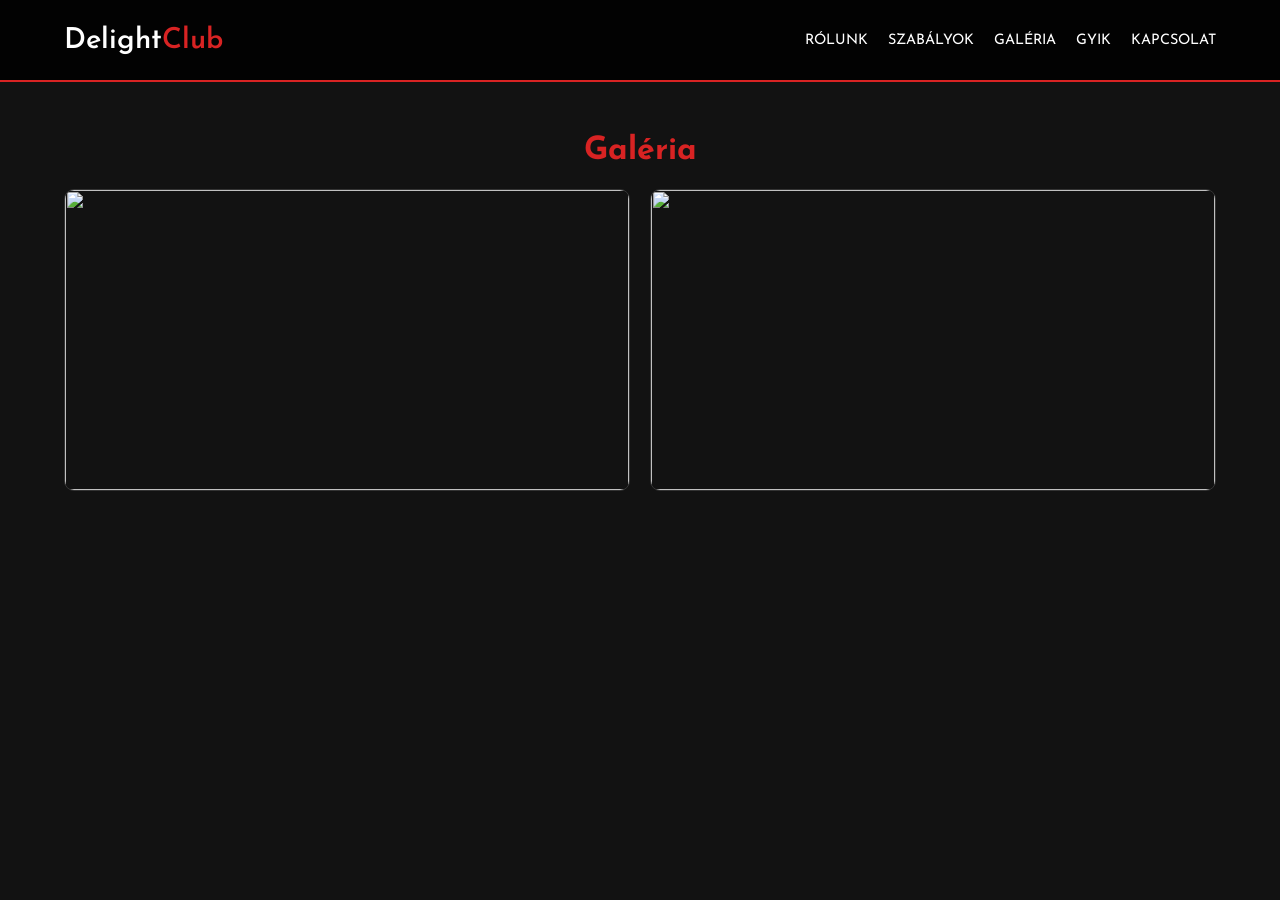
==== galeria.html @ 9c48e2ae "Update galeria.html" ====
<!DOCTYPE html>
<html lang="hu">
<head>
    <meta charset="UTF-8">
    <meta name="viewport" content="width=device-width, initial-scale=1.0">
    <title>Galéria - DelightClub</title>
    <link href="https://fonts.googleapis.com/css2?family=Josefin+Sans:wght@300;400;600&display=swap" rel="stylesheet">
    <style>
        :root { --main-red: #d82323; --bg-dark: #121212; }
        body { font-family: 'Josefin Sans', sans-serif; background-color: var(--bg-dark); color: white; margin: 0; }
        nav { background: rgba(0,0,0,0.9); padding: 1rem 5%; display: flex; justify-content: space-between; align-items: center; border-bottom: 2px solid var(--main-red); }
        .logo { font-size: 1.8rem; text-decoration: none; color: white; font-weight: 600; }
        .logo span { color: var(--main-red); }
        .nav-links { list-style: none; display: flex; gap: 20px; padding: 0; }
        .nav-links a { color: white; text-decoration: none; text-transform: uppercase; font-size: 0.9rem; }
        .container { padding: 2rem 5%; }
        .gallery-grid { display: grid; grid-template-columns: repeat(auto-fit, minmax(300px, 1fr)); gap: 20px; }
        .gallery-item { height: 300px; border-radius: 10px; overflow: hidden; cursor: pointer; border: 1px solid #333; }
        .gallery-item img { width: 100%; height: 100%; object-fit: cover; transition: 0.4s; }
        .gallery-item:hover img { transform: scale(1.05); }
        .lightbox { display: none; position: fixed; top: 0; left: 0; width: 100%; height: 100%; background: rgba(0,0,0,0.9); z-index: 2000; justify-content: center; align-items: center; }
        .lightbox img { max-width: 90%; max-height: 80%; border: 2px solid var(--main-red); }
    </style>
</head>
<body>
    <nav>
        <a href="index.html" class="logo">Delight<span>Club</span></a>
        <ul class="nav-links">
            <li><a href="index.html">Rólunk</a></li>
            <li><a href="szabalyok.html">Szabályok</a></li>
            <li><a href="galeria.html">Galéria</a></li>
            <li><a href="gyik.html">GYIK</a></li>
            <li><a href="kapcsolat.html">Kapcsolat</a></li>
        </ul>
    </nav>
    <div class="container">
        <h1 style="text-align: center; color: var(--main-red);">Galéria</h1>
        <div class="gallery-grid">
            <div class="gallery-item"><img src="https://duyn491kcolsw.cloudfront.net/files/27/276/276r7e.jpg?ph=81de119f28"></div>
            <div class="gallery-item"><img src="https://duyn491kcolsw.cloudfront.net/files/27/276/450/276r7e.jpg?ph=81de119f28"></div>
        </div>
    </div>
    <div id="lb" class="lightbox" onclick="this.style.display='none'"><img id="lb-img"></div>
    <script>
        document.querySelectorAll('.gallery-item img').forEach(img => {
            img.onclick = (e) => {
                e.stopPropagation();
                document.getElementById('lb').style.display='flex';
                document.getElementById('lb-img').src = img.src;
            }
        });
    </script>
</body>
</html>
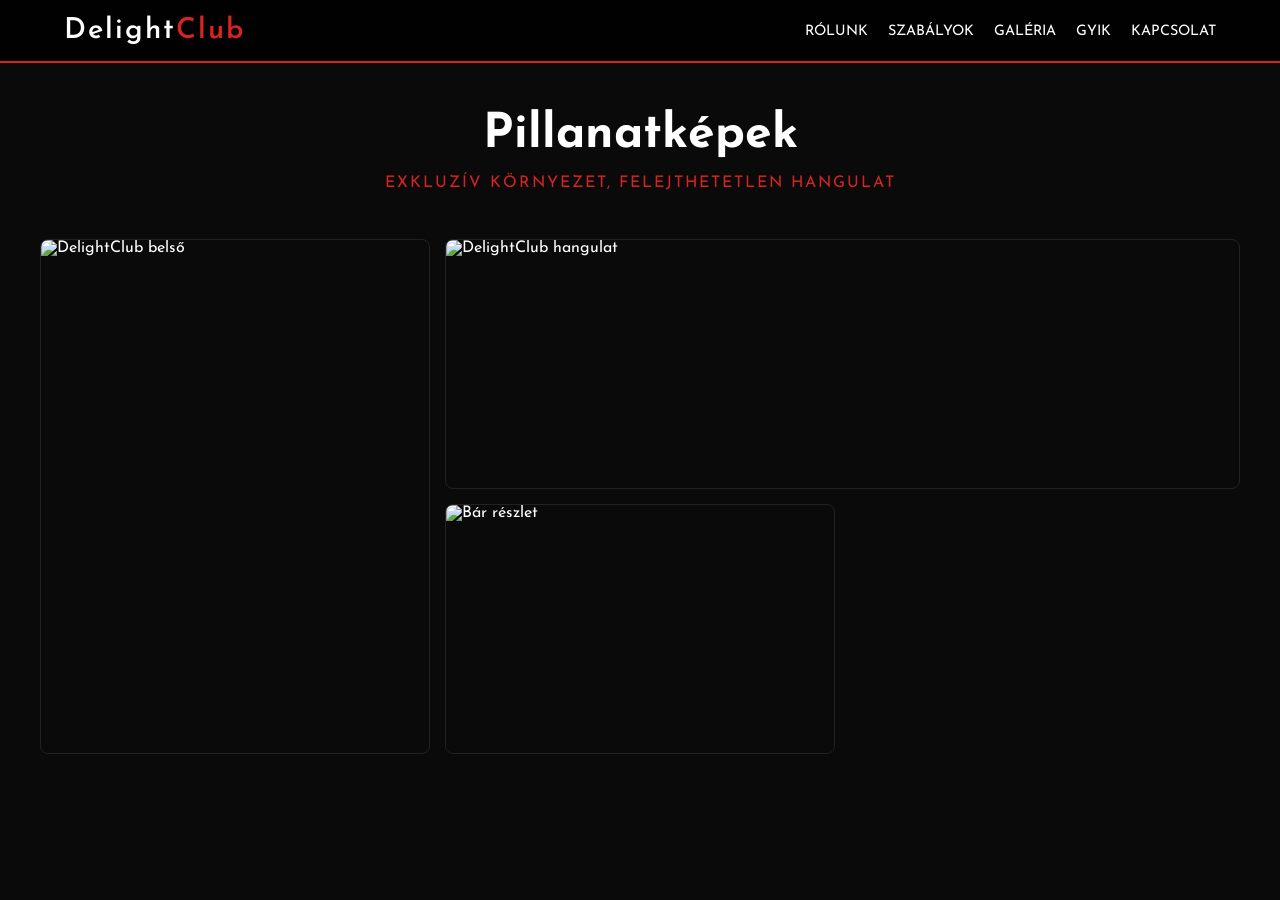
==== commit 704cecb8: "Update galeria.html" ====
--- a/galeria.html
+++ b/galeria.html
@@ -6,23 +6,119 @@
     <title>Galéria - DelightClub</title>
     <link href="https://fonts.googleapis.com/css2?family=Josefin+Sans:wght@300;400;600&display=swap" rel="stylesheet">
     <style>
-        :root { --main-red: #d82323; --bg-dark: #121212; }
-        body { font-family: 'Josefin Sans', sans-serif; background-color: var(--bg-dark); color: white; margin: 0; }
-        nav { background: rgba(0,0,0,0.9); padding: 1rem 5%; display: flex; justify-content: space-between; align-items: center; border-bottom: 2px solid var(--main-red); }
-        .logo { font-size: 1.8rem; text-decoration: none; color: white; font-weight: 600; }
+        :root { 
+            --main-red: #d82323; 
+            --bg-dark: #0a0a0a; 
+            --card-bg: #161616; 
+        }
+
+        body { 
+            font-family: 'Josefin Sans', sans-serif; 
+            background-color: var(--bg-dark); 
+            color: white; 
+            margin: 0; 
+            overflow-x: hidden;
+        }
+
+        /* --- NAVIGÁCIÓ (Egységesített) --- */
+        nav { 
+            background: rgba(0,0,0,0.95); 
+            padding: 1rem 5%; 
+            display: flex; 
+            justify-content: space-between; 
+            align-items: center; 
+            border-bottom: 2px solid var(--main-red); 
+            position: sticky;
+            top: 0;
+            z-index: 1000;
+        }
+        .logo { font-size: 1.8rem; text-decoration: none; color: white; font-weight: 600; letter-spacing: 2px; }
         .logo span { color: var(--main-red); }
-        .nav-links { list-style: none; display: flex; gap: 20px; padding: 0; }
-        .nav-links a { color: white; text-decoration: none; text-transform: uppercase; font-size: 0.9rem; }
-        .container { padding: 2rem 5%; }
-        .gallery-grid { display: grid; grid-template-columns: repeat(auto-fit, minmax(300px, 1fr)); gap: 20px; }
-        .gallery-item { height: 300px; border-radius: 10px; overflow: hidden; cursor: pointer; border: 1px solid #333; }
-        .gallery-item img { width: 100%; height: 100%; object-fit: cover; transition: 0.4s; }
-        .gallery-item:hover img { transform: scale(1.05); }
-        .lightbox { display: none; position: fixed; top: 0; left: 0; width: 100%; height: 100%; background: rgba(0,0,0,0.9); z-index: 2000; justify-content: center; align-items: center; }
-        .lightbox img { max-width: 90%; max-height: 80%; border: 2px solid var(--main-red); }
+        .nav-links { list-style: none; display: flex; gap: 20px; margin: 0; padding: 0; }
+        .nav-links a { color: white; text-decoration: none; text-transform: uppercase; font-size: 0.9rem; transition: 0.3s; }
+        .nav-links a:hover { color: var(--main-red); }
+
+        /* --- GALÉRIA STÍLUS --- */
+        .container { max-width: 1200px; margin: 3rem auto; padding: 0 20px; }
+        h1 { text-align: center; font-size: 3rem; margin-bottom: 1rem; color: white; }
+        .subtitle { text-align: center; color: var(--main-red); margin-bottom: 3rem; text-transform: uppercase; letter-spacing: 2px; }
+
+        .gallery-grid {
+            display: grid;
+            grid-template-columns: repeat(auto-fill, minmax(300px, 1fr));
+            grid-auto-rows: 250px;
+            gap: 15px;
+        }
+
+        .gallery-item {
+            position: relative;
+            overflow: hidden;
+            border-radius: 8px;
+            cursor: pointer;
+            border: 1px solid #222;
+        }
+
+        /* Néhány kép legyen nagyobb a modernebb hatásért */
+        .gallery-item.wide { grid-column: span 2; }
+        .gallery-item.tall { grid-row: span 2; }
+
+        .gallery-item img {
+            width: 100%;
+            height: 100%;
+            object-fit: cover;
+            transition: transform 0.6s cubic-bezier(0.25, 1, 0.5, 1);
+        }
+
+        .gallery-item:hover img {
+            transform: scale(1.1);
+            filter: brightness(1.2);
+        }
+
+        /* --- LIGHTBOX (Képnézegető) --- */
+        .lightbox {
+            display: none;
+            position: fixed;
+            top: 0;
+            left: 0;
+            width: 100%;
+            height: 100%;
+            background: rgba(0,0,0,0.95);
+            z-index: 9999;
+            justify-content: center;
+            align-items: center;
+            cursor: zoom-out;
+            opacity: 0;
+            transition: opacity 0.3s ease;
+        }
+        .lightbox.active { display: flex; opacity: 1; }
+        .lightbox img {
+            max-width: 90%;
+            max-height: 85vh;
+            border: 3px solid var(--main-red);
+            box-shadow: 0 0 30px rgba(216, 35, 35, 0.3);
+            transform: scale(0.9);
+            transition: transform 0.3s ease;
+        }
+        .lightbox.active img { transform: scale(1); }
+
+        /* Bezáró gomb */
+        .close-btn {
+            position: absolute;
+            top: 20px;
+            right: 30px;
+            color: white;
+            font-size: 40px;
+            cursor: pointer;
+        }
+
+        @media (max-width: 768px) {
+            .gallery-item.wide { grid-column: span 1; }
+            .nav-links { display: none; } /* Mobilmenüt később finomíthatjuk */
+        }
     </style>
 </head>
 <body>
+
     <nav>
         <a href="index.html" class="logo">Delight<span>Club</span></a>
         <ul class="nav-links">
@@ -33,22 +129,51 @@
             <li><a href="kapcsolat.html">Kapcsolat</a></li>
         </ul>
     </nav>
+
     <div class="container">
-        <h1 style="text-align: center; color: var(--main-red);">Galéria</h1>
+        <h1>Pillanatképek</h1>
+        <p class="subtitle">Exkluzív környezet, felejthetetlen hangulat</p>
+
         <div class="gallery-grid">
-            <div class="gallery-item"><img src="https://duyn491kcolsw.cloudfront.net/files/27/276/276r7e.jpg?ph=81de119f28"></div>
-            <div class="gallery-item"><img src="https://duyn491kcolsw.cloudfront.net/files/27/276/450/276r7e.jpg?ph=81de119f28"></div>
-        </div>
+            <div class="gallery-item tall">
+                <img src="https://duyn491kcolsw.cloudfront.net/files/27/276/450/276r7e.jpg?ph=81de119f28" alt="DelightClub belső">
+            </div>
+            <div class="gallery-item wide">
+                <img src="https://duyn491kcolsw.cloudfront.net/files/27/276/276r7e.jpg?ph=81de119f28" alt="DelightClub hangulat">
+            </div>
+            <div class="gallery-item">
+                <img src="https://duyn491kcolsw.cloudfront.net/files/27/276/450/276r7e.jpg?ph=81de119f28" alt="Bár részlet">
+            </div>
+             </div>
     </div>
-    <div id="lb" class="lightbox" onclick="this.style.display='none'"><img id="lb-img"></div>
+
+    <div id="lightbox" class="lightbox">
+        <span class="close-btn">&times;</span>
+        <img id="lightbox-img" src="" alt="Nagyított kép">
+    </div>
+
     <script>
-        document.querySelectorAll('.gallery-item img').forEach(img => {
-            img.onclick = (e) => {
-                e.stopPropagation();
-                document.getElementById('lb').style.display='flex';
-                document.getElementById('lb-img').src = img.src;
+        const lightbox = document.getElementById('lightbox');
+        const lightboxImg = document.getElementById('lightbox-img');
+        const closeBtn = document.querySelector('.close-btn');
+
+        // Minden galéria elemre kattintás figyelése
+        document.querySelectorAll('.gallery-item img').forEach(image => {
+            image.onclick = () => {
+                lightbox.classList.add('active');
+                lightboxImg.src = image.src;
+                document.body.style.overflow = 'hidden'; // Ne görögjön a háttér
+            };
+        });
+
+        // Bezárás kattintásra
+        lightbox.onclick = (e) => {
+            if (e.target !== lightboxImg) {
+                lightbox.classList.remove('active');
+                document.body.style.overflow = 'auto';
             }
-        });
+        };
     </script>
+
 </body>
 </html>
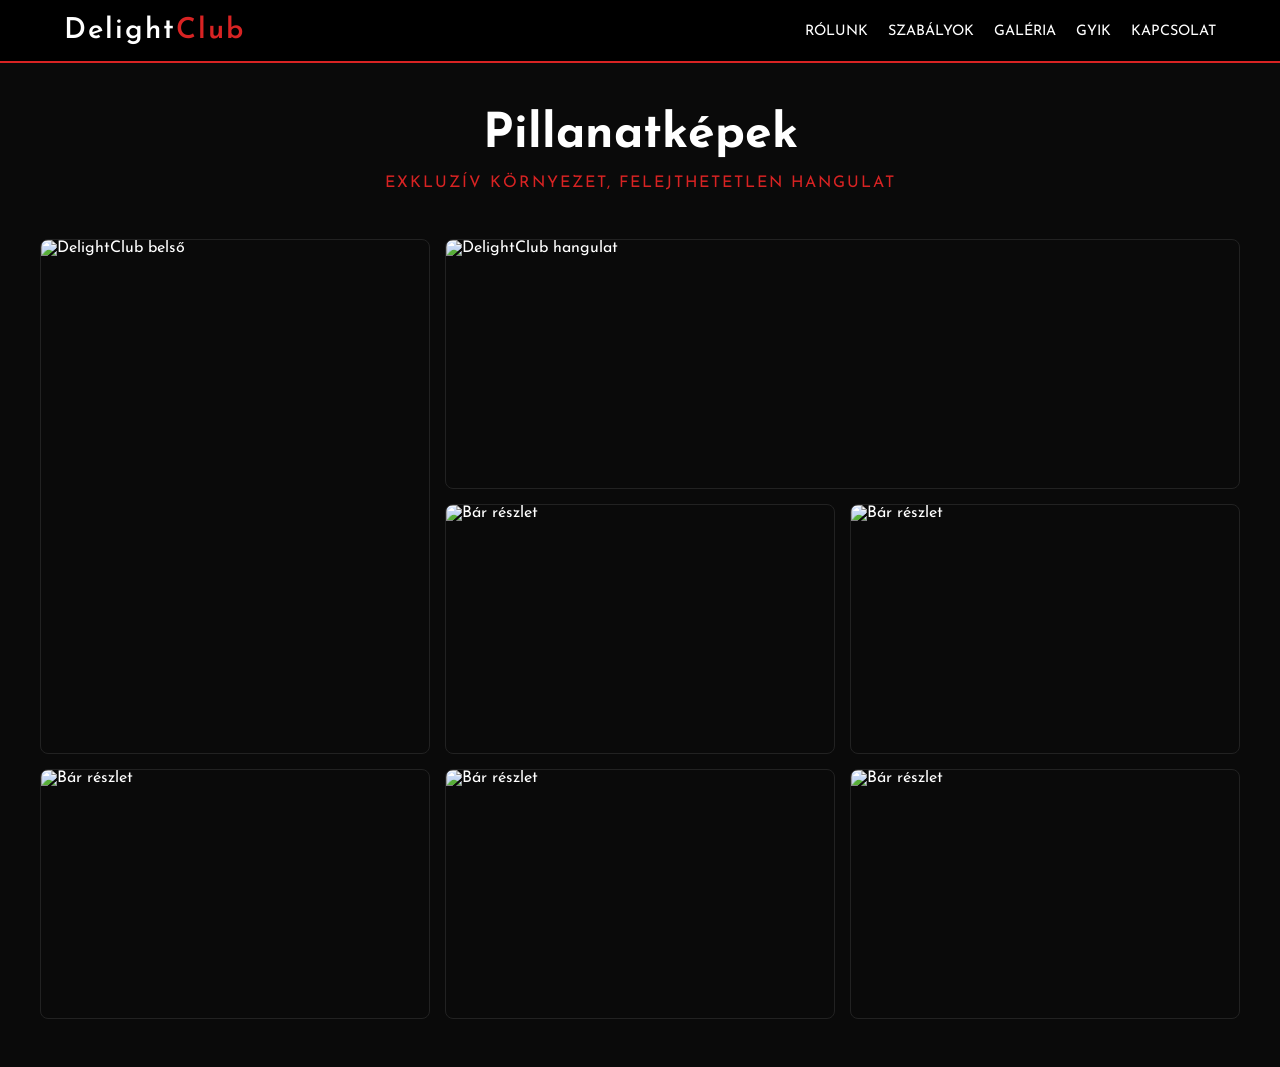
==== commit 051e170d: "Update galeria.html" ====
--- a/galeria.html
+++ b/galeria.html
@@ -136,13 +136,25 @@
 
         <div class="gallery-grid">
             <div class="gallery-item tall">
-                <img src="https://duyn491kcolsw.cloudfront.net/files/27/276/450/276r7e.jpg?ph=81de119f28" alt="DelightClub belső">
+                <img src="https://81de119f28.cbaul-cdnwnd.com/9e169b91ea1c0f30efa598fb7a454c7d/200000021-65f0265f04/IMG_20211226_224839-5.webp?ph=81de119f28" alt="DelightClub belső">
             </div>
             <div class="gallery-item wide">
-                <img src="https://duyn491kcolsw.cloudfront.net/files/27/276/276r7e.jpg?ph=81de119f28" alt="DelightClub hangulat">
+                <img src="https://81de119f28.cbaul-cdnwnd.com/9e169b91ea1c0f30efa598fb7a454c7d/200000020-42eeb42eec/IMG-7b3b1d11a6ad50dbe99ba7c4cac77f6a-V-4.webp?ph=81de119f28" alt="DelightClub hangulat">
             </div>
             <div class="gallery-item">
-                <img src="https://duyn491kcolsw.cloudfront.net/files/27/276/450/276r7e.jpg?ph=81de119f28" alt="Bár részlet">
+                <img src="https://81de119f28.cbaul-cdnwnd.com/9e169b91ea1c0f30efa598fb7a454c7d/200000017-1838518387/received_171949960972000-8.webp?ph=81de119f28" alt="Bár részlet">
+             </div>
+            <div class="gallery-item">
+                <img src="https://81de119f28.cbaul-cdnwnd.com/9e169b91ea1c0f30efa598fb7a454c7d/200000018-1e7021e704/received_248984616484241-3.webp?ph=81de119f28" alt="Bár részlet">
+            </div>
+            <div class="gallery-item">
+                <img src="https://81de119f28.cbaul-cdnwnd.com/9e169b91ea1c0f30efa598fb7a454c7d/200000019-34b9e34b9f/received_369450091062438-1.webp?ph=81de119f28" alt="Bár részlet">
+             </div>
+            <div class="gallery-item">
+                <img src="https://81de119f28.cbaul-cdnwnd.com/9e169b91ea1c0f30efa598fb7a454c7d/200000025-3fb633fb65/received_983782885448358-9.webp?ph=81de119f28" alt="Bár részlet">
+             </div>
+            <div class="gallery-item">
+                <img src="https://81de119f28.cbaul-cdnwnd.com/9e169b91ea1c0f30efa598fb7a454c7d/200000023-cb01bcb01d/received_399690661049121.webp?ph=81de119f28" alt="Bár részlet">
             </div>
              </div>
     </div>
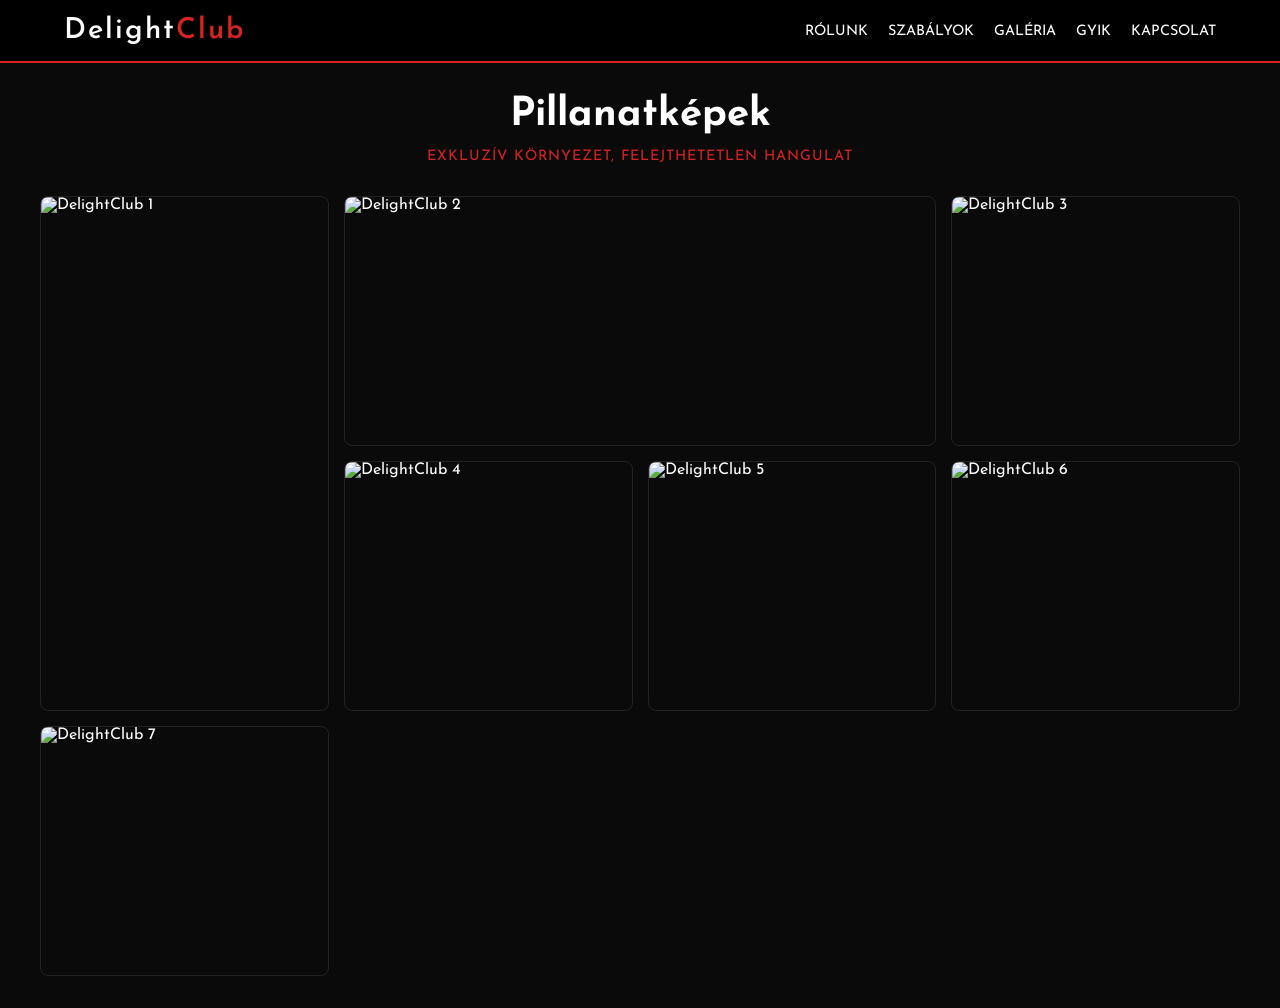
==== commit 6d369d10: "Update galeria.html" ====
--- a/galeria.html
+++ b/galeria.html
@@ -2,7 +2,8 @@
 <html lang="hu">
 <head>
     <meta charset="UTF-8">
-    <meta name="viewport" content="width=device-width, initial-scale=1.0">
+    <meta name="viewport" content="width=device-width, initial-scale=1.0, maximum-scale=1.0, user-scalable=no">
+    <link rel="icon" type="image/png" href="https://duyn491kcolsw.cloudfront.net/files/27/276/450/276r7e.jpg?ph=81de119f28">
     <title>Galéria - DelightClub</title>
     <link href="https://fonts.googleapis.com/css2?family=Josefin+Sans:wght@300;400;600&display=swap" rel="stylesheet">
     <style>
@@ -20,7 +21,7 @@
             overflow-x: hidden;
         }
 
-        /* --- NAVIGÁCIÓ (Egységesített) --- */
+        /* --- JAVÍTOTT NAVIGÁCIÓ --- */
         nav { 
             background: rgba(0,0,0,0.95); 
             padding: 1rem 5%; 
@@ -31,6 +32,7 @@
             position: sticky;
             top: 0;
             z-index: 1000;
+            flex-wrap: wrap;
         }
         .logo { font-size: 1.8rem; text-decoration: none; color: white; font-weight: 600; letter-spacing: 2px; }
         .logo span { color: var(--main-red); }
@@ -38,16 +40,17 @@
         .nav-links a { color: white; text-decoration: none; text-transform: uppercase; font-size: 0.9rem; transition: 0.3s; }
         .nav-links a:hover { color: var(--main-red); }
 
-        /* --- GALÉRIA STÍLUS --- */
-        .container { max-width: 1200px; margin: 3rem auto; padding: 0 20px; }
-        h1 { text-align: center; font-size: 3rem; margin-bottom: 1rem; color: white; }
-        .subtitle { text-align: center; color: var(--main-red); margin-bottom: 3rem; text-transform: uppercase; letter-spacing: 2px; }
+        /* --- JAVÍTOTT GALÉRIA STÍLUS --- */
+        .container { max-width: 1200px; margin: 2rem auto; padding: 0 15px; }
+        h1 { text-align: center; font-size: 2.5rem; margin-bottom: 0.5rem; color: white; }
+        .subtitle { text-align: center; color: var(--main-red); margin-bottom: 2rem; text-transform: uppercase; letter-spacing: 1px; font-size: 0.9rem; }
 
         .gallery-grid {
             display: grid;
-            grid-template-columns: repeat(auto-fill, minmax(300px, 1fr));
+            grid-template-columns: repeat(auto-fill, minmax(280px, 1fr));
             grid-auto-rows: 250px;
             gap: 15px;
+            grid-auto-flow: dense;
         }
 
         .gallery-item {
@@ -58,7 +61,6 @@
             border: 1px solid #222;
         }
 
-        /* Néhány kép legyen nagyobb a modernebb hatásért */
         .gallery-item.wide { grid-column: span 2; }
         .gallery-item.tall { grid-row: span 2; }
 
@@ -66,54 +68,51 @@
             width: 100%;
             height: 100%;
             object-fit: cover;
-            transition: transform 0.6s cubic-bezier(0.25, 1, 0.5, 1);
+            transition: transform 0.5s ease;
         }
 
-        .gallery-item:hover img {
-            transform: scale(1.1);
-            filter: brightness(1.2);
+        .gallery-item:hover img { transform: scale(1.05); }
+
+        /* --- MOBILRE OPTIMALIZÁLÁS --- */
+        @media (max-width: 768px) {
+            nav { justify-content: center; padding: 10px; }
+            .logo { width: 100%; text-align: center; margin-bottom: 10px; font-size: 1.5rem; }
+            .nav-links { gap: 10px; justify-content: center; width: 100%; }
+            .nav-links a { font-size: 0.75rem; }
+
+            .gallery-grid {
+                grid-template-columns: 1fr; /* Mobilon egy oszlop */
+                grid-auto-rows: 200px;
+            }
+            .gallery-item.wide, .gallery-item.tall {
+                grid-column: span 1;
+                grid-row: span 1;
+            }
+            h1 { font-size: 2rem; }
         }
 
-        /* --- LIGHTBOX (Képnézegető) --- */
+        /* --- LIGHTBOX --- */
         .lightbox {
             display: none;
             position: fixed;
-            top: 0;
-            left: 0;
-            width: 100%;
-            height: 100%;
+            top: 0; left: 0; width: 100%; height: 100%;
             background: rgba(0,0,0,0.95);
             z-index: 9999;
             justify-content: center;
             align-items: center;
-            cursor: zoom-out;
             opacity: 0;
             transition: opacity 0.3s ease;
         }
         .lightbox.active { display: flex; opacity: 1; }
         .lightbox img {
             max-width: 90%;
-            max-height: 85vh;
-            border: 3px solid var(--main-red);
-            box-shadow: 0 0 30px rgba(216, 35, 35, 0.3);
-            transform: scale(0.9);
-            transition: transform 0.3s ease;
+            max-height: 80vh;
+            border: 2px solid var(--main-red);
         }
-        .lightbox.active img { transform: scale(1); }
-
-        /* Bezáró gomb */
         .close-btn {
             position: absolute;
-            top: 20px;
-            right: 30px;
-            color: white;
-            font-size: 40px;
-            cursor: pointer;
-        }
-
-        @media (max-width: 768px) {
-            .gallery-item.wide { grid-column: span 1; }
-            .nav-links { display: none; } /* Mobilmenüt később finomíthatjuk */
+            top: 20px; right: 30px;
+            color: white; font-size: 40px; cursor: pointer;
         }
     </style>
 </head>
@@ -136,27 +135,27 @@
 
         <div class="gallery-grid">
             <div class="gallery-item tall">
-                <img src="https://81de119f28.cbaul-cdnwnd.com/9e169b91ea1c0f30efa598fb7a454c7d/200000021-65f0265f04/IMG_20211226_224839-5.webp?ph=81de119f28" alt="DelightClub belső">
+                <img src="https://81de119f28.cbaul-cdnwnd.com/9e169b91ea1c0f30efa598fb7a454c7d/200000021-65f0265f04/IMG_20211226_224839-5.webp?ph=81de119f28" alt="DelightClub 1">
             </div>
             <div class="gallery-item wide">
-                <img src="https://81de119f28.cbaul-cdnwnd.com/9e169b91ea1c0f30efa598fb7a454c7d/200000020-42eeb42eec/IMG-7b3b1d11a6ad50dbe99ba7c4cac77f6a-V-4.webp?ph=81de119f28" alt="DelightClub hangulat">
+                <img src="https://81de119f28.cbaul-cdnwnd.com/9e169b91ea1c0f30efa598fb7a454c7d/200000020-42eeb42eec/IMG-7b3b1d11a6ad50dbe99ba7c4cac77f6a-V-4.webp?ph=81de119f28" alt="DelightClub 2">
             </div>
             <div class="gallery-item">
-                <img src="https://81de119f28.cbaul-cdnwnd.com/9e169b91ea1c0f30efa598fb7a454c7d/200000017-1838518387/received_171949960972000-8.webp?ph=81de119f28" alt="Bár részlet">
-             </div>
-            <div class="gallery-item">
-                <img src="https://81de119f28.cbaul-cdnwnd.com/9e169b91ea1c0f30efa598fb7a454c7d/200000018-1e7021e704/received_248984616484241-3.webp?ph=81de119f28" alt="Bár részlet">
+                <img src="https://81de119f28.cbaul-cdnwnd.com/9e169b91ea1c0f30efa598fb7a454c7d/200000017-1838518387/received_171949960972000-8.webp?ph=81de119f28" alt="DelightClub 3">
             </div>
             <div class="gallery-item">
-                <img src="https://81de119f28.cbaul-cdnwnd.com/9e169b91ea1c0f30efa598fb7a454c7d/200000019-34b9e34b9f/received_369450091062438-1.webp?ph=81de119f28" alt="Bár részlet">
-             </div>
+                <img src="https://81de119f28.cbaul-cdnwnd.com/9e169b91ea1c0f30efa598fb7a454c7d/200000018-1e7021e704/received_248984616484241-3.webp?ph=81de119f28" alt="DelightClub 4">
+            </div>
             <div class="gallery-item">
-                <img src="https://81de119f28.cbaul-cdnwnd.com/9e169b91ea1c0f30efa598fb7a454c7d/200000025-3fb633fb65/received_983782885448358-9.webp?ph=81de119f28" alt="Bár részlet">
-             </div>
+                <img src="https://81de119f28.cbaul-cdnwnd.com/9e169b91ea1c0f30efa598fb7a454c7d/200000019-34b9e34b9f/received_369450091062438-1.webp?ph=81de119f28" alt="DelightClub 5">
+            </div>
             <div class="gallery-item">
-                <img src="https://81de119f28.cbaul-cdnwnd.com/9e169b91ea1c0f30efa598fb7a454c7d/200000023-cb01bcb01d/received_399690661049121.webp?ph=81de119f28" alt="Bár részlet">
+                <img src="https://81de119f28.cbaul-cdnwnd.com/9e169b91ea1c0f30efa598fb7a454c7d/200000025-3fb633fb65/received_983782885448358-9.webp?ph=81de119f28" alt="DelightClub 6">
             </div>
-             </div>
+            <div class="gallery-item">
+                <img src="https://81de119f28.cbaul-cdnwnd.com/9e169b91ea1c0f30efa598fb7a454c7d/200000023-cb01bcb01d/received_399690661049121.webp?ph=81de119f28" alt="DelightClub 7">
+            </div>
+        </div>
     </div>
 
     <div id="lightbox" class="lightbox">
@@ -167,18 +166,15 @@
     <script>
         const lightbox = document.getElementById('lightbox');
         const lightboxImg = document.getElementById('lightbox-img');
-        const closeBtn = document.querySelector('.close-btn');
 
-        // Minden galéria elemre kattintás figyelése
         document.querySelectorAll('.gallery-item img').forEach(image => {
             image.onclick = () => {
                 lightbox.classList.add('active');
                 lightboxImg.src = image.src;
-                document.body.style.overflow = 'hidden'; // Ne görögjön a háttér
+                document.body.style.overflow = 'hidden';
             };
         });
 
-        // Bezárás kattintásra
         lightbox.onclick = (e) => {
             if (e.target !== lightboxImg) {
                 lightbox.classList.remove('active');
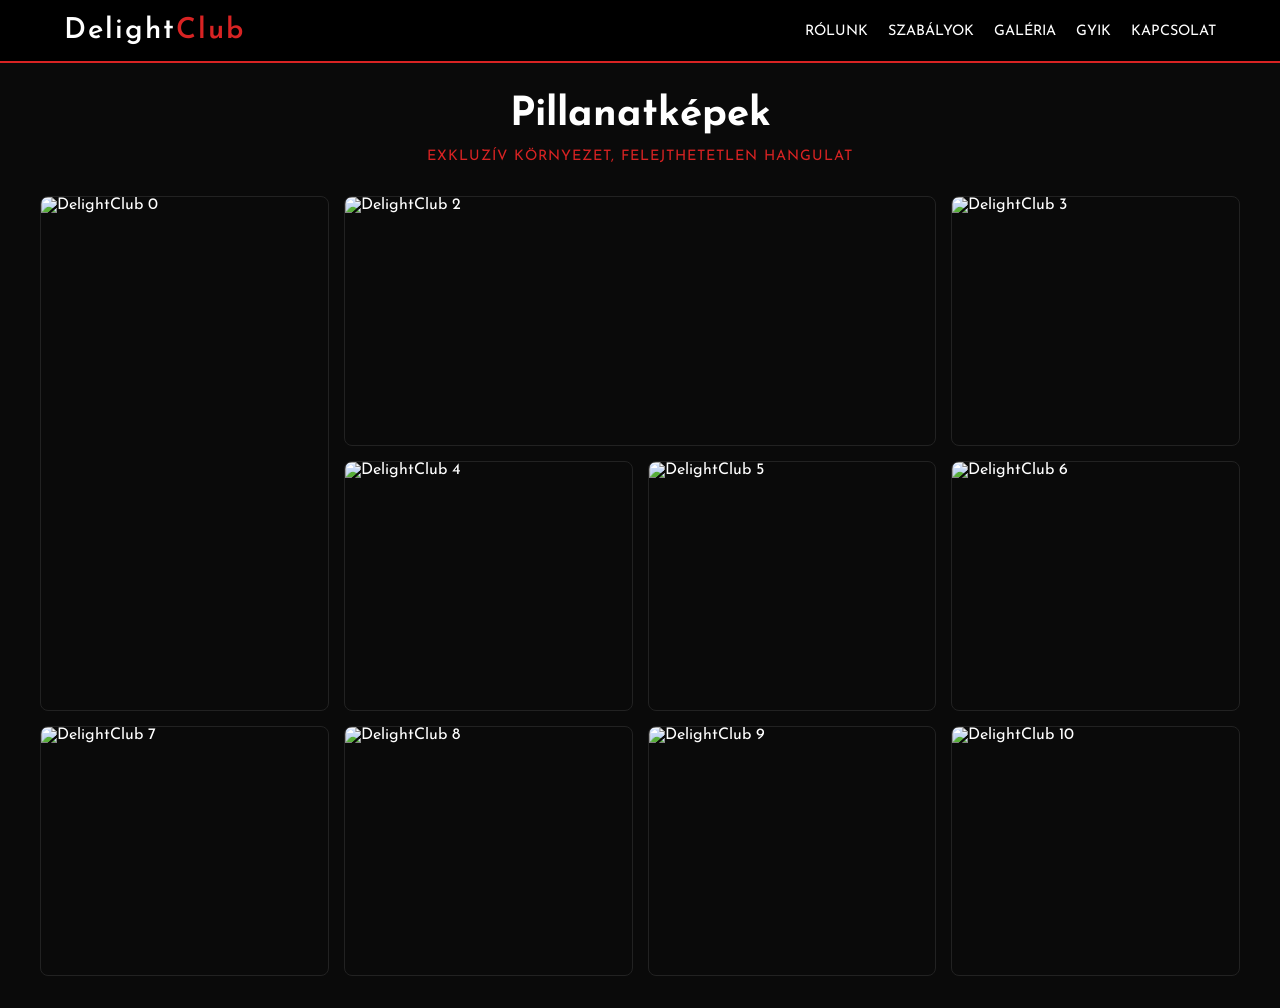
==== commit 29020208: "Update galeria.html" ====
--- a/galeria.html
+++ b/galeria.html
@@ -135,7 +135,7 @@
 
         <div class="gallery-grid">
             <div class="gallery-item tall">
-                <img src="https://81de119f28.cbaul-cdnwnd.com/9e169b91ea1c0f30efa598fb7a454c7d/200000021-65f0265f04/IMG_20211226_224839-5.webp?ph=81de119f28" alt="DelightClub 1">
+                <img src="https://81de119f28.cbaul-cdnwnd.com/9e169b91ea1c0f30efa598fb7a454c7d/200000021-65f0265f04/IMG_20211226_224839-5.webp?ph=81de119f28" alt="DelightClub 0">
             </div>
             <div class="gallery-item wide">
                 <img src="https://81de119f28.cbaul-cdnwnd.com/9e169b91ea1c0f30efa598fb7a454c7d/200000020-42eeb42eec/IMG-7b3b1d11a6ad50dbe99ba7c4cac77f6a-V-4.webp?ph=81de119f28" alt="DelightClub 2">
@@ -154,6 +154,15 @@
             </div>
             <div class="gallery-item">
                 <img src="https://81de119f28.cbaul-cdnwnd.com/9e169b91ea1c0f30efa598fb7a454c7d/200000023-cb01bcb01d/received_399690661049121.webp?ph=81de119f28" alt="DelightClub 7">
+            </div>
+            <div class="gallery-item">
+                <img src="https://81de119f28.cbaul-cdnwnd.com/9e169b91ea1c0f30efa598fb7a454c7d/200000031-cb80ccb80e/700/1M5A7767.webp?ph=81de119f28" alt="DelightClub 8">
+            </div>
+            <div class="gallery-item">
+                <img src="https://81de119f28.cbaul-cdnwnd.com/9e169b91ea1c0f30efa598fb7a454c7d/200000033-ad661ad66a/1000001883%281%29.webp?ph=81de119f28" alt="DelightClub 9">
+            </div>
+            <div class="gallery-item">
+                <img src="https://81de119f28.cbaul-cdnwnd.com/9e169b91ea1c0f30efa598fb7a454c7d/200000035-65ecb65ece/1000038367%281%29.webp?ph=81de119f28" alt="DelightClub 10">
             </div>
         </div>
     </div>
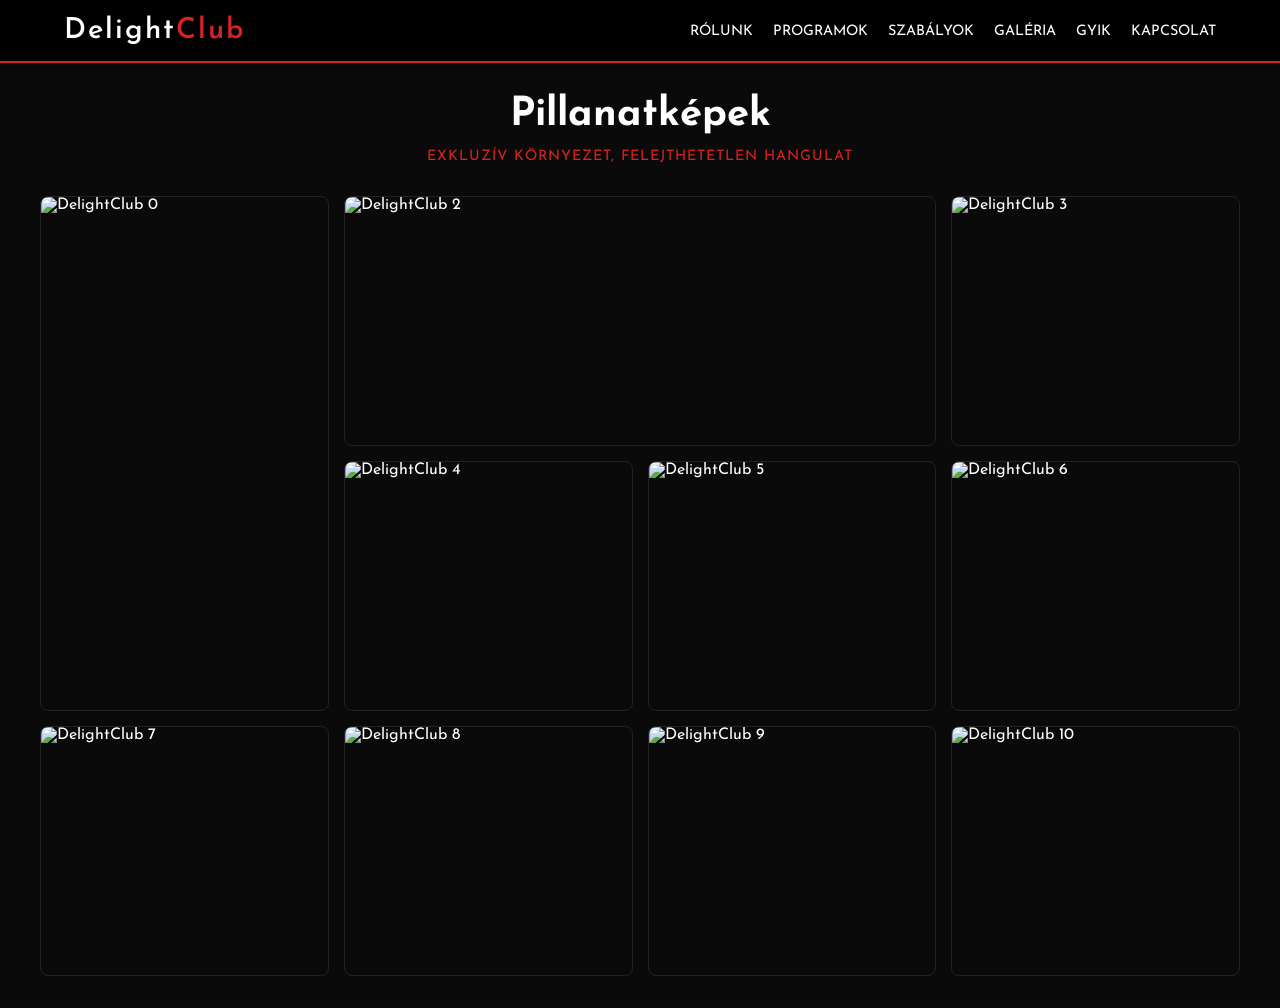
==== commit cfefbccf: "Update galeria.html" ====
--- a/galeria.html
+++ b/galeria.html
@@ -118,16 +118,16 @@
 </head>
 <body>
 
-    <nav>
-        <a href="index.html" class="logo">Delight<span>Club</span></a>
-        <ul class="nav-links">
-            <li><a href="index.html">Rólunk</a></li>
-            <li><a href="szabalyok.html">Szabályok</a></li>
-            <li><a href="galeria.html">Galéria</a></li>
-            <li><a href="gyik.html">GYIK</a></li>
-            <li><a href="kapcsolat.html">Kapcsolat</a></li>
-        </ul>
-    </nav>
+<nav>
+    <a href="index.html" class="logo">Delight<span>Club</span></a>
+    <ul class="nav-links">
+        <li><a href="index.html">Rólunk</a></li>
+        <li><a href="programok.html">Programok</a></li> <li><a href="szabalyok.html">Szabályok</a></li>
+        <li><a href="galeria.html">Galéria</a></li>
+        <li><a href="gyik.html">GYIK</a></li>
+        <li><a href="kapcsolat.html">Kapcsolat</a></li>
+    </ul>
+</nav>
 
     <div class="container">
         <h1>Pillanatképek</h1>
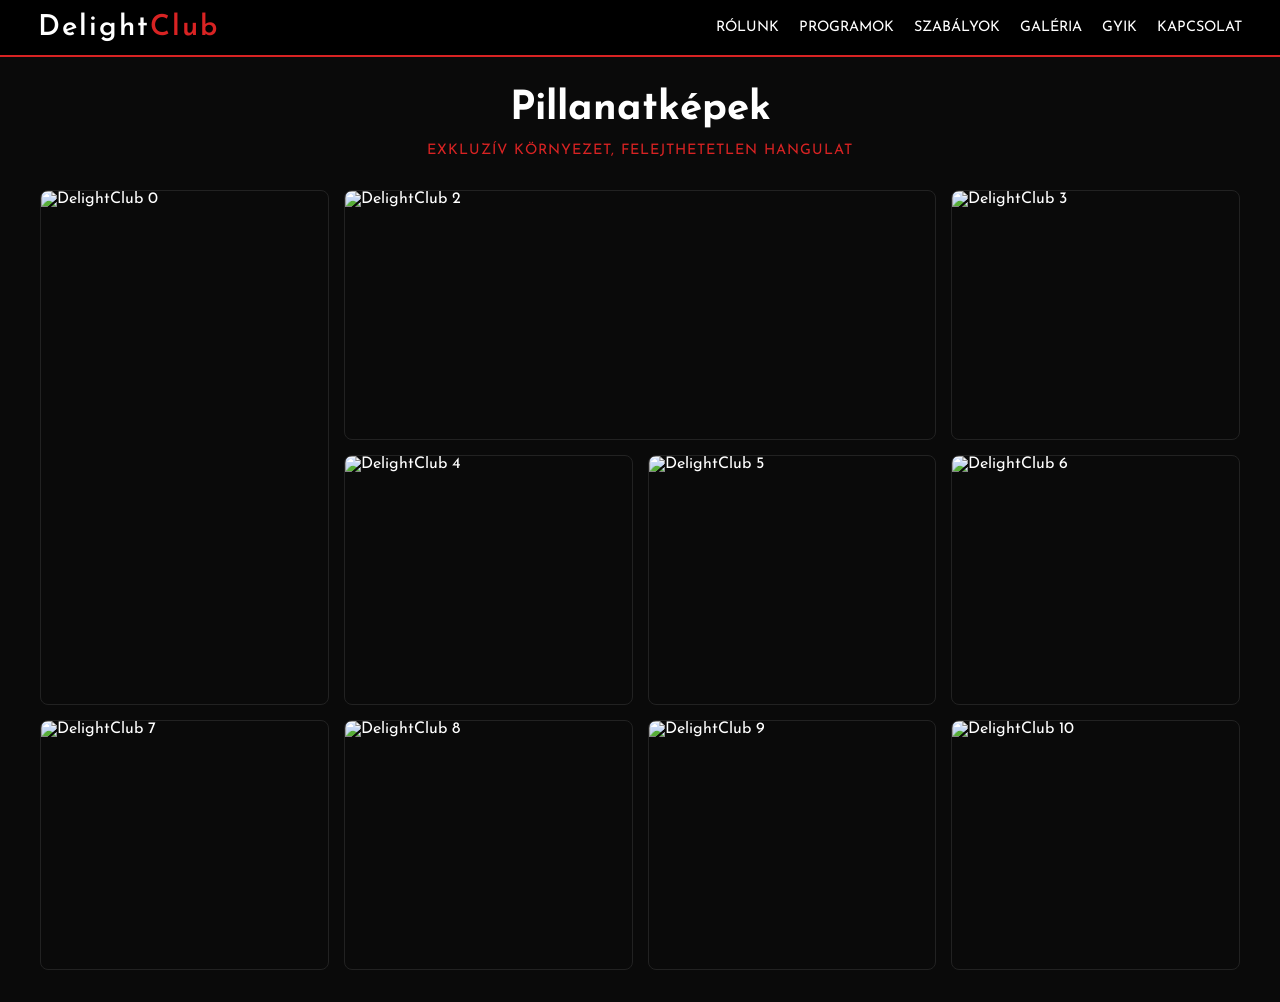
==== commit c17d6569: "Update galeria.html" ====
--- a/galeria.html
+++ b/galeria.html
@@ -22,9 +22,9 @@
         }
 
         /* --- JAVÍTOTT NAVIGÁCIÓ --- */
-        nav { 
+nav { 
             background: rgba(0,0,0,0.95); 
-            padding: 1rem 5%; 
+            padding: 0.8rem 3%; 
             display: flex; 
             justify-content: space-between; 
             align-items: center; 
@@ -32,7 +32,48 @@
             position: sticky;
             top: 0;
             z-index: 1000;
-            flex-wrap: wrap;
+        }
+        .logo { font-size: 1.5rem; text-decoration: none; color: white; font-weight: 600; letter-spacing: 1px; flex-shrink: 0; }
+        .logo span { color: var(--main-red); }
+        
+        .nav-links { 
+            list-style: none; 
+            display: flex; 
+            gap: 15px; 
+            margin: 0; 
+            padding: 0; 
+        }
+        .nav-links a { 
+            color: white; 
+            text-decoration: none; 
+            text-transform: uppercase; 
+            font-size: 0.8rem; 
+            transition: 0.3s;
+            white-space: nowrap; /* Megakadályozza a szavak törését */
+        }
+        .nav-links a:hover { color: var(--main-red); }
+
+        /* --- MOBIL JAVÍTÁSOK (Amikor már nem férne el) --- */
+        @media (max-width: 768px) {
+            nav { 
+                flex-direction: column; /* Egymás alá teszi a logót és a menüt */
+                padding: 10px 5px;
+            }
+            .logo { 
+                margin-bottom: 10px; 
+                font-size: 1.4rem; 
+            }
+            .nav-links { 
+                display: flex;
+                flex-wrap: wrap; /* Ha sok a menüpont, több sorba tördeli */
+                justify-content: center;
+                gap: 8px 12px; /* Függőleges és vízszintes távolság */
+                width: 100%;
+            }
+            .nav-links a { 
+                font-size: 0.7rem; /* Kicsit kisebb betű, hogy több férjen el */
+                padding: 5px;
+            }
         }
         .logo { font-size: 1.8rem; text-decoration: none; color: white; font-weight: 600; letter-spacing: 2px; }
         .logo span { color: var(--main-red); }
